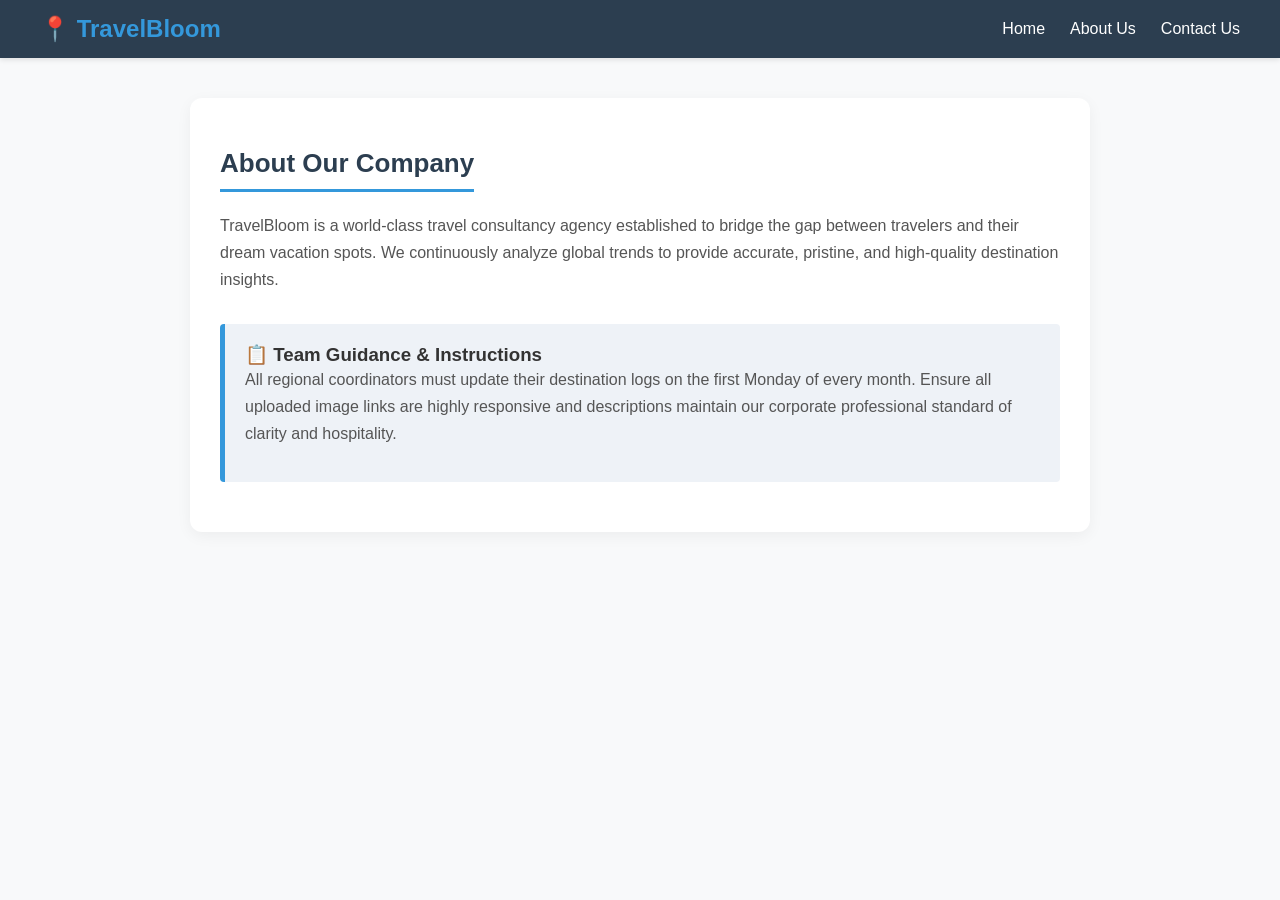
==== about.html @ 9f6f4e5c "Add About Us page with company details This file contains the structure and content for the About Us" ====
<!DOCTYPE html>
<html lang="en">
<head>
    <meta charset="UTF-8">
    <meta name="viewport" content="width=device-width, initial-scale=1.0">
    <title>TravelBloom - About Us</title>
    <link rel="stylesheet" href="style.css">
</head>
<body>

    <!-- Navigation Bar -->
    <nav class="navbar">
        <div class="navbar-brand">📍 TravelBloom</div>
        <div class="navbar-menu">
            <a href="index.html">Home</a>
            <a href="about.html" class="active">About Us</a>
            <a href="contact.html">Contact Us</a>
        </div>
    </nav>

    <!-- About Content Section -->
    <section class="info-section" style="margin-top: 40px;">
        <h2>About Our Company</h2>
        <p>TravelBloom is a world-class travel consultancy agency established to bridge the gap between travelers and their dream vacation spots. We continuously analyze global trends to provide accurate, pristine, and high-quality destination insights.</p>
        
        <div style="margin-top: 30px; background-color: #eef2f7; padding: 20px; border-left: 5px solid #3498db; border-radius: 4px;">
            <h3>📋 Team Guidance & Instructions</h3>
            <p>All regional coordinators must update their destination logs on the first Monday of every month. Ensure all uploaded image links are highly responsive and descriptions maintain our corporate professional standard of clarity and hospitality.</p>
        </div>
    </section>

</body>
</html>
---- style.css ----
/* Global Reset */
* {
    margin: 0;
    padding: 0;
    box-sizing: border-box;
    font-family: 'Segoe UI', Tahoma, Geneva, Verdana, sans-serif;
}

body {
    background-color: #f8f9fa;
    color: #333;
}

/* Navigation Bar */
.navbar {
    background-color: #2c3e50;
    display: flex;
    justify-content: space-between;
    align-items: center;
    padding: 15px 40px;
    color: white;
    box-shadow: 0 2px 5px rgba(0,0,0,0.1);
}

.navbar-brand {
    font-size: 24px;
    font-weight: bold;
    color: #3498db;
}

.navbar-menu {
    display: flex;
    gap: 25px;
}

.navbar-menu a {
    color: white;
    text-decoration: none;
    font-size: 16px;
    transition: color 0.3s;
}

.navbar-menu a:hover {
    color: #3498db;
}

/* Hero & Search Container */
.search-container {
    text-align: center;
    padding: 60px 20px;
    background: linear-gradient(rgba(0,0,0,0.6), rgba(0,0,0,0.6)), url('https://images.unsplash.com/photo-1469854523086-cc02fe5d8800?q=80&w=1600') center/cover no-repeat;
    color: white;
}

.search-container h1 {
    font-size: 36px;
    margin-bottom: 10px;
}

.search-container p {
    font-size: 18px;
    margin-bottom: 25px;
}

/* Search Controls inside Navbar/Hero */
.search-controls {
    display: flex;
    justify-content: center;
    align-items: center;
    gap: 10px;
    margin-top: 15px;
}

.search-box {
    padding: 12px 20px;
    width: 350px;
    border: 1px solid #ccc;
    border-radius: 25px;
    font-size: 16px;
    outline: none;
}

.search-btn {
    padding: 12px 25px;
    background-color: #3498db;
    color: white;
    border: none;
    border-radius: 25px;
    cursor: pointer;
    font-size: 16px;
    font-weight: bold;
    transition: background 0.3s;
}

.search-btn:hover {
    background-color: #2980b9;
}

.clear-btn {
    padding: 12px 25px;
    background-color: #e74c3c;
    color: white;
    border: none;
    border-radius: 25px;
    cursor: pointer;
    font-size: 16px;
    font-weight: bold;
    transition: background 0.3s;
}

.clear-btn:hover {
    background-color: #c0392b;
}

/* Recommendations Grid */
.results-section {
    padding: 50px 20px;
    text-align: center;
}

.results-section h2 {
    font-size: 28px;
    margin-bottom: 30px;
    color: #2c3e50;
}

.results-grid {
    display: flex;
    justify-content: center;
    gap: 30px;
    flex-wrap: wrap;
    max-width: 1200px;
    margin: 0 auto;
}

.card {
    background: white;
    border-radius: 12px;
    box-shadow: 0 4px 15px rgba(0,0,0,0.1);
    width: 320px;
    overflow: hidden;
    text-align: left;
    transition: transform 0.3s;
}

.card:hover {
    transform: translateY(-5px);
}

.card img {
    width: 100%;
    height: 220px;
    object-fit: cover;
}

.card-content {
    padding: 20px;
}

.card-content h3 {
    margin-bottom: 10px;
    color: #2c3e50;
    font-size: 20px;
}

.card-content p {
    color: #666;
    font-size: 14px;
    line-height: 1.5;
}

/* Content Sections (About & Contact) */
.info-section {
    padding: 50px 30px;
    max-width: 900px;
    margin: 40px auto;
    background: white;
    border-radius: 12px;
    box-shadow: 0 4px 15px rgba(0,0,0,0.05);
}

.info-section h2 {
    color: #2c3e50;
    margin-bottom: 20px;
    font-size: 26px;
    border-bottom: 3px solid #3498db;
    padding-bottom: 10px;
    display: inline-block;
}

.info-section p {
    font-size: 16px;
    line-height: 1.7;
    color: #555;
    margin-bottom: 15px;
}

/* Contact Form */
.contact-form {
    margin-top: 25px;
    display: flex;
    flex-direction: column;
    gap: 15px;
}

.form-group {
    display: flex;
    flex-direction: column;
    text-align: left;
    gap: 5px;
}

.form-group label {
    font-weight: bold;
    color: #2c3e50;
}

.form-group input, .form-group textarea {
    padding: 10px;
    border: 1px solid #ccc;
    border-radius: 6px;
    font-size: 15px;
}

.form-btn {
    padding: 12px;
    background-color: #2c3e50;
    color: white;
    border: none;
    border-radius: 6px;
    cursor: pointer;
    font-size: 16px;
    font-weight: bold;
    transition: background 0.3s;
}

.form-btn:hover {
    background-color: #34495e;
}
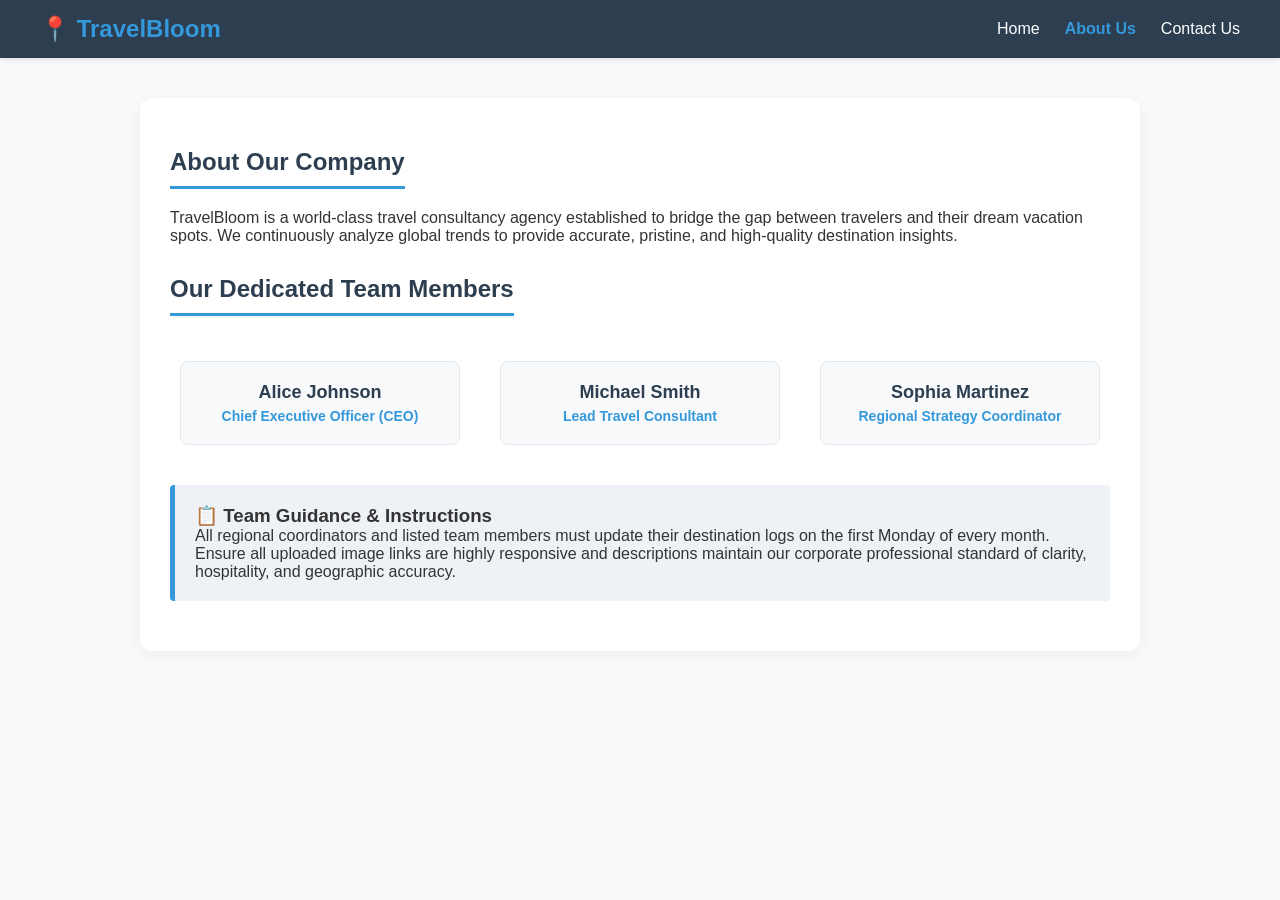
==== commit 26606ca0: "Update about.html" ====
--- a/about.html
+++ b/about.html
@@ -8,7 +8,6 @@
 </head>
 <body>
 
-    <!-- Navigation Bar -->
     <nav class="navbar">
         <div class="navbar-brand">📍 TravelBloom</div>
         <div class="navbar-menu">
@@ -18,14 +17,29 @@
         </div>
     </nav>
 
-    <!-- About Content Section -->
     <section class="info-section" style="margin-top: 40px;">
         <h2>About Our Company</h2>
         <p>TravelBloom is a world-class travel consultancy agency established to bridge the gap between travelers and their dream vacation spots. We continuously analyze global trends to provide accurate, pristine, and high-quality destination insights.</p>
         
-        <div style="margin-top: 30px; background-color: #eef2f7; padding: 20px; border-left: 5px solid #3498db; border-radius: 4px;">
+        <h2 style="margin-top: 30px;">Our Dedicated Team Members</h2>
+        <div class="team-grid">
+            <div class="team-member">
+                <h4>Alice Johnson</h4>
+                <p>Chief Executive Officer (CEO)</p>
+            </div>
+            <div class="team-member">
+                <h4>Michael Smith</h4>
+                <p>Lead Travel Consultant</p>
+            </div>
+            <div class="team-member">
+                <h4>Sophia Martinez</h4>
+                <p>Regional Strategy Coordinator</p>
+            </div>
+        </div>
+
+        <div style="margin-top: 40px; background-color: #eef2f7; padding: 20px; border-left: 5px solid #3498db; border-radius: 4px; text-align: left;">
             <h3>📋 Team Guidance & Instructions</h3>
-            <p>All regional coordinators must update their destination logs on the first Monday of every month. Ensure all uploaded image links are highly responsive and descriptions maintain our corporate professional standard of clarity and hospitality.</p>
+            <p>All regional coordinators and listed team members must update their destination logs on the first Monday of every month. Ensure all uploaded image links are highly responsive and descriptions maintain our corporate professional standard of clarity, hospitality, and geographic accuracy.</p>
         </div>
     </section>
 
--- a/style.css
+++ b/style.css
@@ -40,8 +40,9 @@
     transition: color 0.3s;
 }
 
-.navbar-menu a:hover {
+.navbar-menu a:hover, .navbar-menu a.active {
     color: #3498db;
+    font-weight: bold;
 }
 
 /* Hero & Search Container */
@@ -53,16 +54,17 @@
 }
 
 .search-container h1 {
-    font-size: 36px;
-    margin-bottom: 10px;
+    font-size: 38px;
+    margin-bottom: 15px;
 }
 
 .search-container p {
     font-size: 18px;
-    margin-bottom: 25px;
-}
-
-/* Search Controls inside Navbar/Hero */
+    max-width: 800px;
+    margin: 0 auto 25px auto;
+    line-height: 1.6;
+}
+
 .search-controls {
     display: flex;
     justify-content: center;
@@ -89,11 +91,6 @@
     cursor: pointer;
     font-size: 16px;
     font-weight: bold;
-    transition: background 0.3s;
-}
-
-.search-btn:hover {
-    background-color: #2980b9;
 }
 
 .clear-btn {
@@ -105,11 +102,6 @@
     cursor: pointer;
     font-size: 16px;
     font-weight: bold;
-    transition: background 0.3s;
-}
-
-.clear-btn:hover {
-    background-color: #c0392b;
 }
 
 /* Recommendations Grid */
@@ -118,19 +110,13 @@
     text-align: center;
 }
 
-.results-section h2 {
-    font-size: 28px;
-    margin-bottom: 30px;
-    color: #2c3e50;
-}
-
 .results-grid {
     display: flex;
     justify-content: center;
     gap: 30px;
     flex-wrap: wrap;
     max-width: 1200px;
-    margin: 0 auto;
+    margin: 20px auto 0 auto;
 }
 
 .card {
@@ -140,11 +126,6 @@
     width: 320px;
     overflow: hidden;
     text-align: left;
-    transition: transform 0.3s;
-}
-
-.card:hover {
-    transform: translateY(-5px);
 }
 
 .card img {
@@ -160,19 +141,12 @@
 .card-content h3 {
     margin-bottom: 10px;
     color: #2c3e50;
-    font-size: 20px;
-}
-
-.card-content p {
-    color: #666;
-    font-size: 14px;
-    line-height: 1.5;
-}
-
-/* Content Sections (About & Contact) */
+}
+
+/* Info Section (About & Contact) */
 .info-section {
     padding: 50px 30px;
-    max-width: 900px;
+    max-width: 1000px;
     margin: 40px auto;
     background: white;
     border-radius: 12px;
@@ -182,17 +156,39 @@
 .info-section h2 {
     color: #2c3e50;
     margin-bottom: 20px;
-    font-size: 26px;
     border-bottom: 3px solid #3498db;
     padding-bottom: 10px;
     display: inline-block;
 }
 
-.info-section p {
-    font-size: 16px;
-    line-height: 1.7;
-    color: #555;
-    margin-bottom: 15px;
+/* Team Grid Style */
+.team-grid {
+    display: flex;
+    justify-content: space-around;
+    flex-wrap: wrap;
+    gap: 20px;
+    margin-top: 25px;
+}
+
+.team-member {
+    background: #f8f9fa;
+    padding: 20px;
+    border-radius: 8px;
+    width: 280px;
+    text-align: center;
+    border: 1px solid #e2e8f0;
+}
+
+.team-member h4 {
+    color: #2c3e50;
+    font-size: 18px;
+    margin-bottom: 5px;
+}
+
+.team-member p {
+    color: #3498db;
+    font-weight: bold;
+    font-size: 14px;
 }
 
 /* Contact Form */
@@ -208,18 +204,12 @@
     flex-direction: column;
     text-align: left;
     gap: 5px;
-}
-
-.form-group label {
-    font-weight: bold;
-    color: #2c3e50;
 }
 
 .form-group input, .form-group textarea {
     padding: 10px;
     border: 1px solid #ccc;
     border-radius: 6px;
-    font-size: 15px;
 }
 
 .form-btn {
@@ -229,11 +219,5 @@
     border: none;
     border-radius: 6px;
     cursor: pointer;
-    font-size: 16px;
-    font-weight: bold;
-    transition: background 0.3s;
-}
-
-.form-btn:hover {
-    background-color: #34495e;
-}
+    font-weight: bold;
+}
